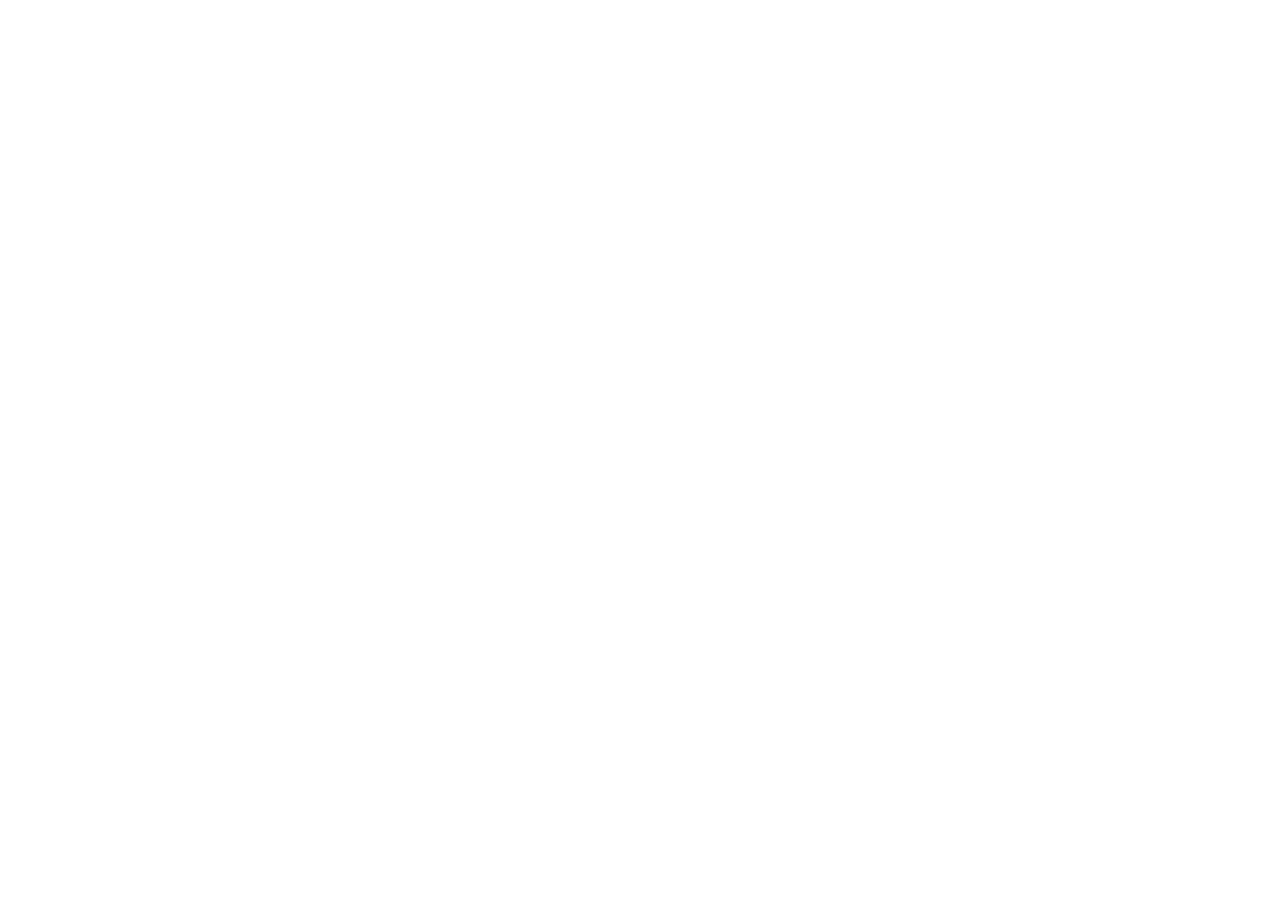
==== Extension/pages/popup/index.html @ c26af266 "Initial" ====
<!DOCTYPE html>
<html>
  <head>
    <title></title>
    <style type="text/css">
      html {
        overflow: auto;
      }

      html,
      body,
      div,
      iframe {
        margin: 0px;
        padding: 0px;
        height: 100%;
        width: 100%;
        height: 420px;
        width: 420px;
        border: none;
      }

      iframe {
        display: block;
        width: 100%;
        border: none;
        overflow-y: auto;
        overflow-x: hidden;
      }
    </style>
  </head>
  <body>
    <script src="main.js"></script>
  </body>
</html>
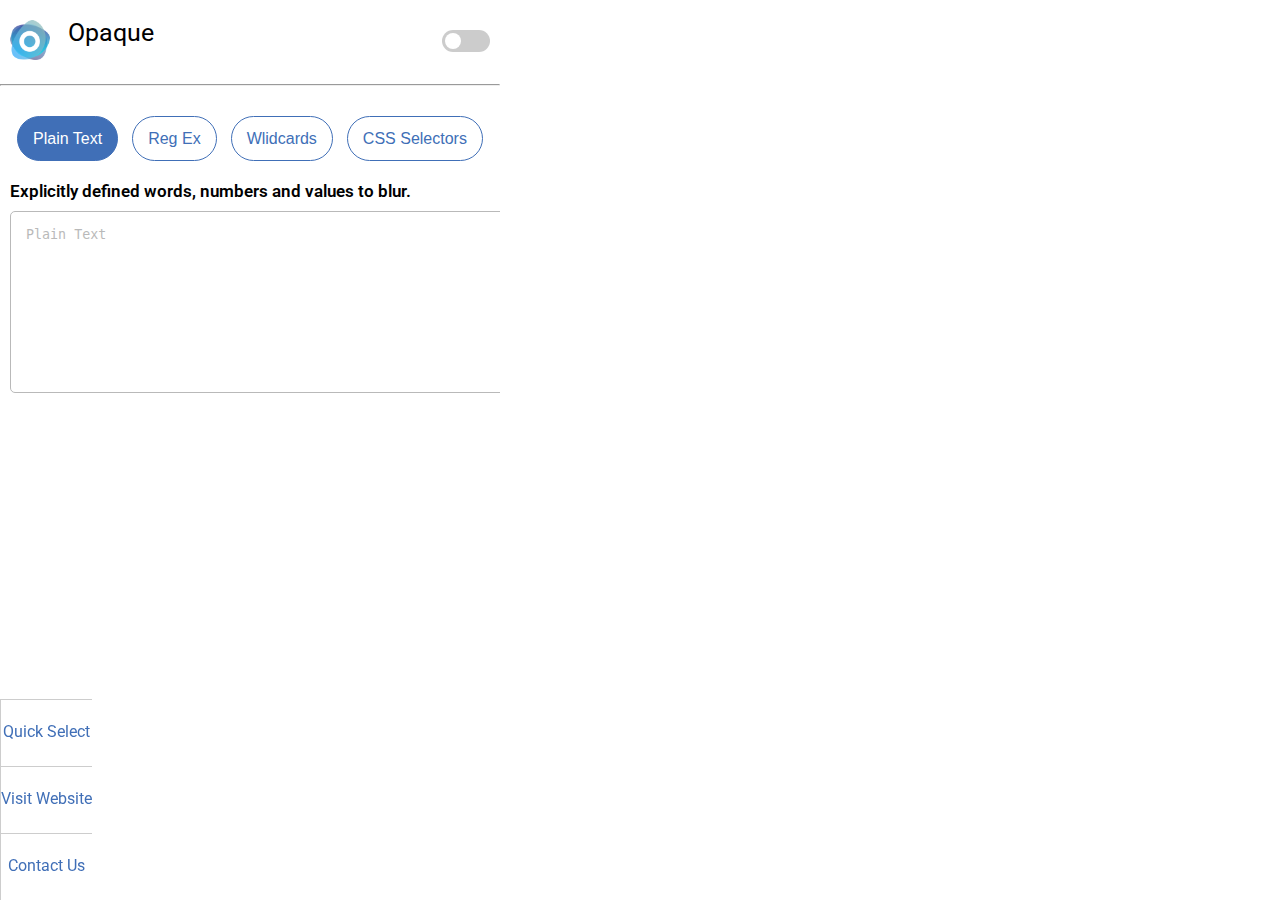
==== commit 60ab3741: "Updated UI" ====
--- a/Extension/pages/popup/index.html
+++ b/Extension/pages/popup/index.html
@@ -1,35 +1,130 @@
 <!DOCTYPE html>
 <html>
-  <head>
-    <title></title>
-    <style type="text/css">
-      html {
-        overflow: auto;
-      }
+<head>
+  <title></title>
+  <link rel="stylesheet" href="./index.css">
+  <link rel="stylesheet" href="https://fonts.googleapis.com/css?family=Roboto:300,400,500,700"/>
+  <link rel="stylesheet" href="https://cdnjs.cloudflare.com/ajax/libs/font-awesome/6.0.0-beta2/css/all.min.css" integrity="sha512-YWzhKL2whUzgiheMoBFwW8CKV4qpHQAEuvilg9FAn5VJUDwKZZxkJNuGM4XkWuk94WCrrwslk8yWNGmY1EduTA==" crossorigin="anonymous" referrerpolicy="no-referrer" />
+  <link href="https://cdn.jsdelivr.net/npm/bootstrap@5.2.1/dist/css/bootstrap.min.css" rel="stylesheet" integrity="sha384-iYQeCzEYFbKjA/T2uDLTpkwGzCiq6soy8tYaI1GyVh/UjpbCx/TYkiZhlZB6+fzT" crossorigin="anonymous">
+  <!-- <script type="module" crossorigin src="./assets/index.c85c7cec.js"></script>
+  <link rel="stylesheet" href="./assets/index.1bfc839a.css"> -->
+</head>
+<body>
+  <div class="container">
+    <div class="header">
+      <img src="./../../img/logo.png" alt="" class="logo">
+      <span class="name">Opaque</span>
+      <label class="switch turnonToggle">
+        <input type="checkbox" id="enable">
+        <span class="slider round"></span>
+      </label>
+    </div>
+  </div>
+  <hr>
+  <div class="container">
+    <div class="body"></div>
+    <div class="home" id="home" style="display:none;">
+      <i class="fa fa-times-circle" id="closeBtn" aria-hidden="true" title="Close Welcome Screen"></i>
 
-      html,
-      body,
-      div,
-      iframe {
-        margin: 0px;
-        padding: 0px;
-        height: 100%;
-        width: 100%;
-        height: 420px;
-        width: 420px;
-        border: none;
-      }
+      <h1 style="font-size: 37px !important; color: #406fb7;">Welcome to Opaque</h1>
+      <p style="font-weight: 500;">Now you can blur your sensitive information!</p>
+      <div class="12 loremTextDiv">
+        <p style="font-size: 17px;">Securely blur sensitive text and values. Great for screen sharing and screen captures!
+          <br>
+          <span class="blurText">Securely blur sensitive text and values. Great for screen sharing and screen captures!</span>
+        </p>
+      </div>
+    </div>
 
-      iframe {
-        display: block;
-        width: 100%;
-        border: none;
-        overflow-y: auto;
-        overflow-x: hidden;
-      }
-    </style>
-  </head>
-  <body>
-    <script src="main.js"></script>
-  </body>
+    <div class="actions" id="actions">
+      <button class="actionBtn actionBtnSelected" value="plainText">Plain Text</button>
+      <button class="actionBtn" value="regExp">Reg Ex</button>
+      <button class="actionBtn" value="wlidcards">Wlidcards</button>
+      <button class="actionBtn" value="cssSelectors">CSS Selectors</button>
+      <div class="textAreaDiv">
+        <span style="font-weight: 600;font-size: 17px;" id="explainer">Explicitly defined words, numbers and values to blur.</span>
+
+        <textarea placeholder="Plain Text" class="actionText" id="plainText" value=""></textarea>
+        <textarea placeholder="Regular expression" class="actionText" id="regExp" style="display:none;" value=""></textarea>
+        <textarea placeholder="Wlidcards" class="actionText" id="wlidcards" style="display:none;" value=""></textarea>
+        <textarea placeholder="CSS Selectors" class="actionText" id="cssSelectors" style="display:none;" value=""></textarea>
+      </div>
+    </div>
+
+    <div class="quickLinks" id="quickLinks" style="margin-left: 8px; display: none;">
+      <div class="row" style="margin-top:20px;">
+        <div class="col-10">
+            <span class="quieckLinkNames">GUID</span><br>
+            <div style="line-height:95%;">
+              <span class="quickLinkText">Pattern matching RFC 4122 for unique identifiers, blurring</span>
+              <span class="quickLinkText">may secure sensitive data.</span>
+            </div>
+        </div>
+        <div class="col-2">
+          <label class="switch turnonToggle" style="float: left;">
+            <input type="checkbox" class="quickLinksToggle" id="guid">
+            <span class="slider round"></span>
+          </label>
+        </div>
+      </div>
+      <div class="row" style="margin-top:20px;">
+        <div class="col-10">
+          <span class="quieckLinkNames">Domain Name</span><br>
+          <div style="line-height:95%;">
+            <span class="quickLinkText">Pattern matching domain with root up to six characters,</span>
+            <span class="quickLinkText">blurring may secure sensitive data.</span>
+          </div>
+        </div>
+        <div class="col-2">
+          <label class="switch turnonToggle" style="float: left;">
+            <input type="checkbox" class="quickLinksToggle" id="domainName">
+            <span class="slider round"></span>
+          </label>
+        </div>
+      </div>
+      <div class="row" style="margin-top:20px;">
+        <div class="col-10">
+          <span class="quieckLinkNames">EMAIL</span><br>
+          <div style="line-height:95%;">
+            <span class="quickLinkText">Pattern matching username and domain separated by the</span>
+            <span class="quickLinkText">"@" character; blurring may secure sensitive data.</span>
+          </div>
+        </div>
+        <div class="col-2">
+          <label class="switch turnonToggle" style="float: left;">
+            <input type="checkbox" class="quickLinksToggle" id="email">
+            <span class="slider round"></span>
+          </label>
+        </div>
+      </div>
+      <div class="row">
+        <div class="col-12" style="text-align:center;">
+          <button class="backToMain" id="backToMain">
+            <i class="fa fa-chevron-left" aria-hidden="true" style="font-size: 16px;margin-right: 5px;"></i>
+            Back to main
+          </button>
+        </div>
+      </div>
+    </div>
+
+  </div>
+  <div class="col-12 footer">
+    <div class="row">
+      <div class="col-4 footerBtn" id="quickLinkBtn">
+        <i class="fa fa-bolt footerIcon" aria-hidden="true"></i>
+        <span>Quick Select</span>
+      </div>
+      <div class="col-4 footerBtn" id="visitWebsite">
+        <i class="fa fa-link footerIcon" aria-hidden="true"></i>
+        <span>Visit Website</span>
+      </div>
+      <div class="col-4 footerBtn" id="contactUs">
+        <i class="fa fa-envelope footerIcon" aria-hidden="true"></i>
+        <span>Contact Us</span>
+      </div>
+    </div>
+  </div>
+
+  <script type="text/javascript" src="./index.js"></script>
+</body>
 </html>
--- a/Extension/pages/popup/index.css
+++ b/Extension/pages/popup/index.css
@@ -0,0 +1,260 @@
+html, body {
+  overflow: auto;
+  margin: 0px;
+  padding: 0px;
+  height: 100%;
+  border: none;
+  font-family: Roboto, sans-serif;
+  height: 560px;
+  width: 500px;
+}
+
+.switch {
+  position: relative;
+  display: inline-block;
+  width: 48px;
+  height: 22px;
+}
+.switch input { 
+  opacity: 0;
+  width: 0;
+  height: 0;
+}
+.slider {
+  position: absolute;
+  cursor: pointer;
+  top: 0;
+  left: 0;
+  right: 0;
+  bottom: 0;
+  background-color: #ccc;
+  -webkit-transition: .4s;
+  transition: .4s;
+}
+.slider:before {
+  position: absolute;
+  content: "";
+  height: 16px;
+  width: 16px;
+  left: 3px;
+  bottom: 3px;
+  background-color: white;
+  -webkit-transition: .4s;
+  transition: .4s;
+}
+input:checked + .slider {
+  background-color: #2196F3;
+}
+input:focus + .slider {
+  box-shadow: 0 0 1px #2196F3;
+}
+input:checked + .slider:before {
+  -webkit-transform: translateX(26px);
+  -ms-transform: translateX(26px);
+  transform: translateX(26px);
+}
+.slider.round {
+  border-radius: 34px;
+}
+.slider.round:before {
+  border-radius: 50%;
+}
+
+/* header */
+
+.header{
+  margin-top: 20px;
+  margin-bottom: 20px;
+  margin-right: 10px;
+  margin-left: 10px;
+}
+
+.logo{
+  width: 40px;
+  height: auto;
+}
+
+.name{
+  font-size: 25px;
+  top: 18px;
+  position: absolute;
+  margin-left: 18px;
+}
+
+.turnonToggle{
+  float: right;
+  margin-top: 10px;
+}
+
+/* footer */
+
+.footer{
+  bottom: 0;
+  position: fixed;
+  text-align: center;
+}
+
+.footerBtn{
+  border: 1px solid #cdcdcd;
+  border-bottom: none;
+  border-right: none;
+  padding-top: 18px;
+  padding-bottom: 18px;
+  color: #406fb7;
+  transition: 0.3s;
+
+  -webkit-user-select: none;
+  -ms-user-select: none;
+  user-select: none;
+}
+
+.footerBtn:hover{
+  background-color: #406fb7;
+  cursor: pointer !important;
+  color: white;
+}
+
+.footerBtn span{
+  position: relative;
+  top: -5px;
+}
+
+.footerIcon{
+  font-size: 26px;
+}
+
+/* home */
+
+.home{
+  text-align: center;
+  position: fixed;
+  top: 50%;
+  left: 50%;
+  transform: translate(-50%, -50%);
+  z-index: 999;
+  background-color: white;
+  width: 94%;
+
+  padding: 35px 10px 30px 10px;
+  border: 1px solid #BFBFBF;
+  box-shadow: 3px 4px 8px #aaaaaa;
+}
+
+.blurText{
+  filter: blur(4px);
+}
+
+.loremTextDiv{
+  background-color: #e5e5e5;
+  border-radius: 10px;
+  margin-right: 8px;
+  margin-left: 8px;
+  padding-top: 25px;
+  padding-bottom: 25px;
+  margin-top: 30px;
+}
+
+/* actions */
+
+.actions{
+  text-align: center !important;
+  margin-top: 30px;
+}
+
+.actionBtn{
+  background-color: transparent;
+  border-radius: 25px;
+  height: 45px;
+  border: 1px solid #406fb7;
+  border-width: thin;
+  font-size: 16px;
+  color: #406fb7;
+  margin: 0px 5px 0px 5px;
+  padding: 0px 15px 0px 15px;
+  font-weight: 500;
+  transition: 0.3s;
+}
+
+.actionBtn:hover{
+  background-color: #406fb7;
+  color: white;
+}
+
+textarea{
+  resize: none !important;
+  width: 100%;
+  height: 150px;
+  border-radius: 5px;
+  margin-top: 10px !important;
+  padding: 15px;
+  opacity: 0.5;
+}
+
+textarea:focus{
+  border: 1px solid #406fb7 !important;
+}
+
+textarea:focus-visible {
+  outline: none;
+}
+
+.textAreaDiv{
+  margin-top: 20px;
+  padding-right: 10px;
+  padding-left: 10px;
+  text-align: left;
+}
+
+.actionBtnSelected{
+  background-color: #406fb7;
+  color: white;
+}
+
+/* Quick Links */
+
+.disabledbutton {
+  pointer-events: none;
+  opacity: 0.4;
+}
+
+.quieckLinkNames{
+  font-size: 20px;
+  font-weight: 400;
+}
+
+.quickLinkText{
+  opacity: 0.5;
+  font-size: 13px;
+}
+
+.backToMain{
+  margin-top: 100px;
+  border-radius: 10px;
+  height: 40px;
+  color: #406fb7;
+  background-color: transparent;
+  padding: 0px 20px 0px 20px;
+  font-weight: 400;
+  font-size: 20px;
+  border: 2px solid #406fb7;
+  transition: 0.3s;
+}
+
+.backToMain:hover{
+  background-color: #406fb7;
+  color: white;
+}
+
+#closeBtn{
+  font-size: 30px;
+    right: 6px;
+    position: absolute;
+    top: 6px;
+    color: rgb(206, 6, 6);
+    cursor: pointer;
+    transition: 0.3s;
+}
+
+#closeBtn:hover{
+  color: rgb(255, 0, 0);
+}
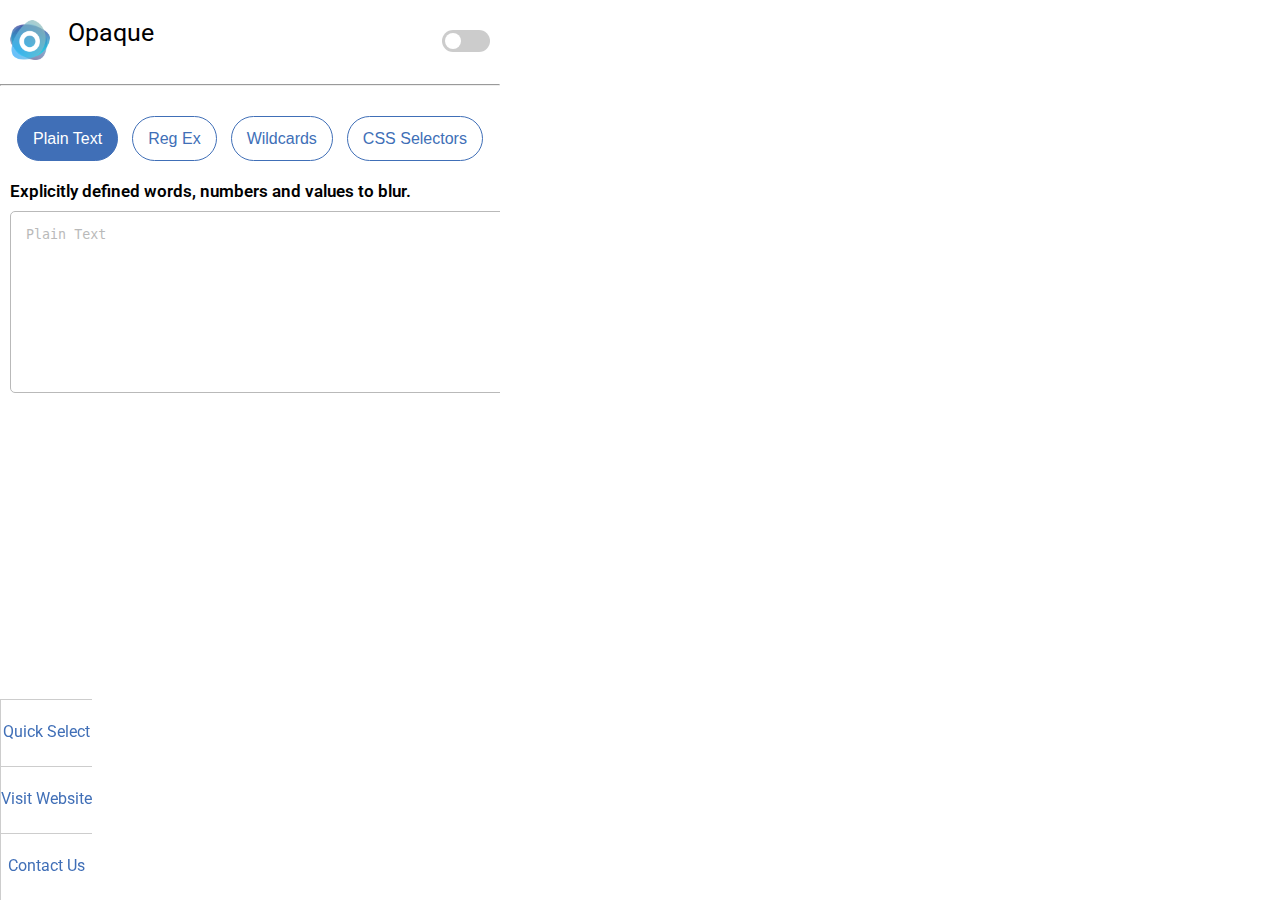
==== commit 057fcdb1: "Updated to 2.0.1" ====
--- a/Extension/pages/popup/index.html
+++ b/Extension/pages/popup/index.html
@@ -39,7 +39,7 @@
     <div class="actions" id="actions">
       <button class="actionBtn actionBtnSelected" value="plainText">Plain Text</button>
       <button class="actionBtn" value="regExp">Reg Ex</button>
-      <button class="actionBtn" value="wlidcards">Wlidcards</button>
+      <button class="actionBtn" value="wlidcards">Wildcards</button>
       <button class="actionBtn" value="cssSelectors">CSS Selectors</button>
       <div class="textAreaDiv">
         <span style="font-weight: 600;font-size: 17px;" id="explainer">Explicitly defined words, numbers and values to blur.</span>
